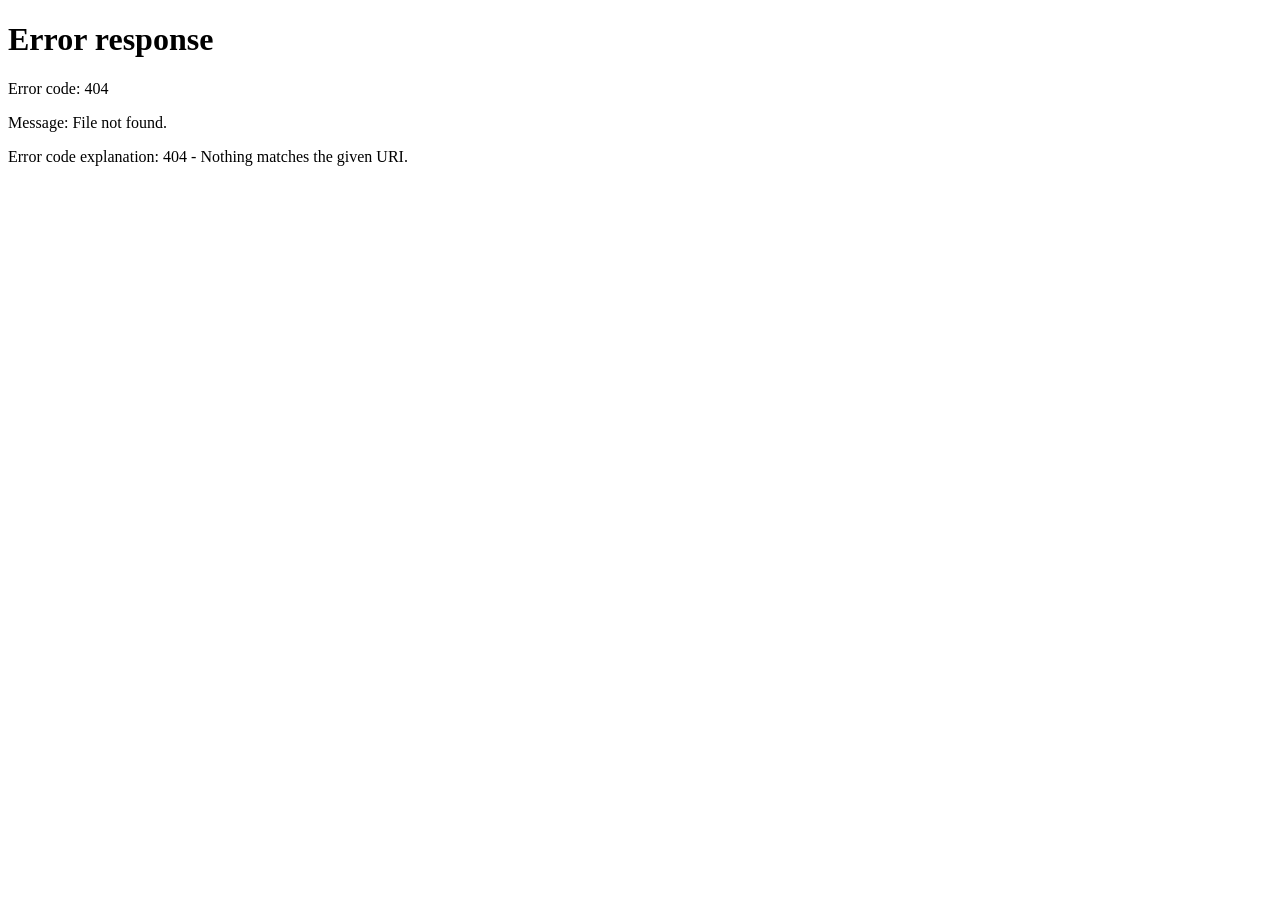
==== web/index.html @ c336a347 "fix(web): serve game from web root" ====
<!DOCTYPE html>
<html lang="fr">
<head>
  <meta charset="UTF-8" />
  <meta name="viewport" content="width=device-width, initial-scale=1" />
  <title>L'Éveil de la Fournaise</title>
  <meta http-equiv="refresh" content="0; url=/client/" />
</head>
<body>
  <script>location.replace("/client/");</script>
  <p><a href="/client/">Lancer le jeu</a></p>
</body>
</html>
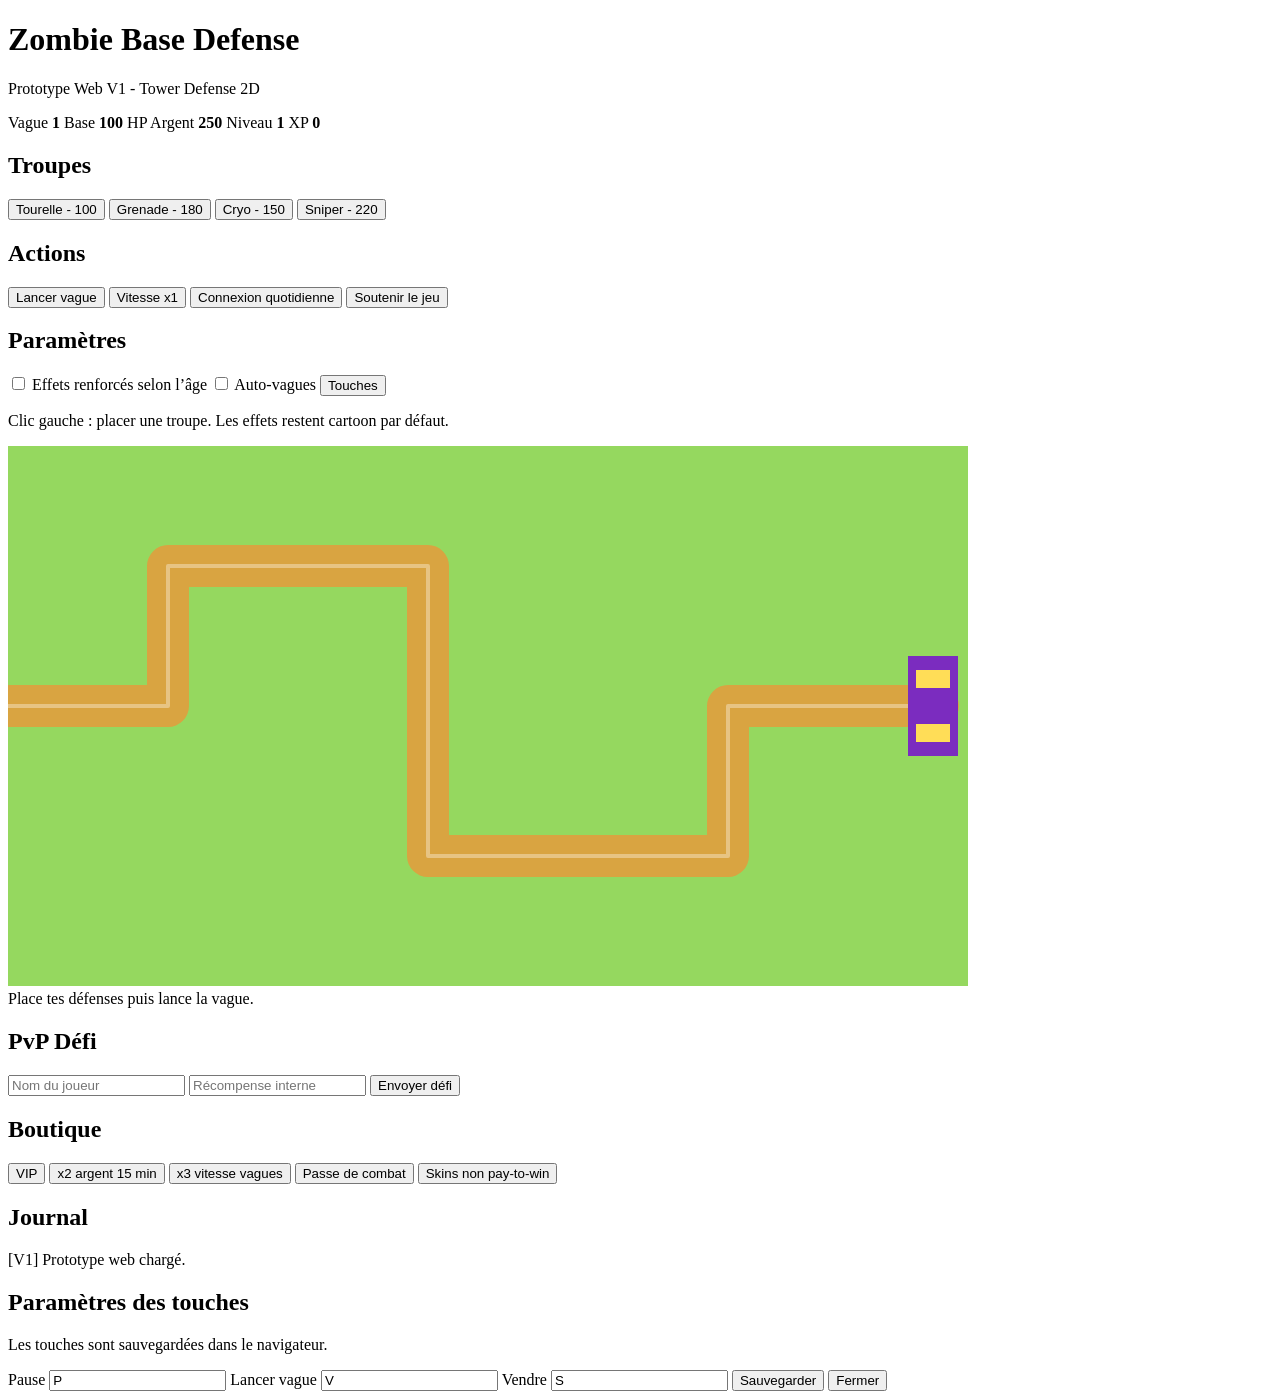
==== commit ecf5977e: "Fix web index and remove broken client redirect" ====
--- a/web/index.html
+++ b/web/index.html
@@ -1,13 +1,84 @@
-<!DOCTYPE html>
+<!doctype html>
 <html lang="fr">
 <head>
-  <meta charset="UTF-8" />
+  <meta charset="utf-8" />
   <meta name="viewport" content="width=device-width, initial-scale=1" />
-  <title>L'Éveil de la Fournaise</title>
-  <meta http-equiv="refresh" content="0; url=/client/" />
+  <title>Zombie Base Defense - Web V1</title>
+  <link rel="stylesheet" href="styles.css" />
 </head>
 <body>
-  <script>location.replace("/client/");</script>
-  <p><a href="/client/">Lancer le jeu</a></p>
+  <div id="app">
+    <header class="topbar">
+      <div>
+        <h1>Zombie Base Defense</h1>
+        <p>Prototype Web V1 - Tower Defense 2D</p>
+      </div>
+      <div class="stats">
+        <span>Vague <b id="wave">1</b></span>
+        <span>Base <b id="baseHp">100</b> HP</span>
+        <span>Argent <b id="money">250</b></span>
+        <span>Niveau <b id="level">1</b></span>
+        <span>XP <b id="xp">0</b></span>
+      </div>
+    </header>
+
+    <main class="layout">
+      <aside class="panel">
+        <h2>Troupes</h2>
+        <button class="tower-btn active" data-tower="turret">Tourelle - 100</button>
+        <button class="tower-btn" data-tower="grenade">Grenade - 180</button>
+        <button class="tower-btn" data-tower="cryo">Cryo - 150</button>
+        <button class="tower-btn" data-tower="sniper">Sniper - 220</button>
+
+        <h2>Actions</h2>
+        <button id="startWave">Lancer vague</button>
+        <button id="speedBtn">Vitesse x1</button>
+        <button id="dailyBtn">Connexion quotidienne</button>
+        <button id="donateBtn">Soutenir le jeu</button>
+
+        <h2>Paramètres</h2>
+        <label><input id="bloodToggle" type="checkbox" /> Effets renforcés selon l’âge</label>
+        <label><input id="autoWaveToggle" type="checkbox" /> Auto-vagues</label>
+        <button id="keysBtn">Touches</button>
+        <p class="hint">Clic gauche : placer une troupe. Les effets restent cartoon par défaut.</p>
+      </aside>
+
+      <section class="game-wrap">
+        <canvas id="game" width="960" height="540"></canvas>
+        <div id="message" class="message">Place tes défenses puis lance la vague.</div>
+      </section>
+
+      <aside class="panel">
+        <h2>PvP Défi</h2>
+        <input id="pvpName" placeholder="Nom du joueur" />
+        <input id="pvpReward" placeholder="Récompense interne" />
+        <button id="pvpBtn">Envoyer défi</button>
+
+        <h2>Boutique</h2>
+        <button>VIP</button>
+        <button>x2 argent 15 min</button>
+        <button>x3 vitesse vagues</button>
+        <button>Passe de combat</button>
+        <button>Skins non pay-to-win</button>
+
+        <h2>Journal</h2>
+        <div id="log" class="log"></div>
+      </aside>
+    </main>
+  </div>
+
+  <div id="modal" class="modal hidden">
+    <div class="modal-card">
+      <h2>Paramètres des touches</h2>
+      <p>Les touches sont sauvegardées dans le navigateur.</p>
+      <label>Pause <input id="keyPause" value="P" maxlength="1" /></label>
+      <label>Lancer vague <input id="keyWave" value="V" maxlength="1" /></label>
+      <label>Vendre <input id="keySell" value="S" maxlength="1" /></label>
+      <button id="saveKeys">Sauvegarder</button>
+      <button id="closeModal">Fermer</button>
+    </div>
+  </div>
+
+  <script src="game.js"></script>
 </body>
 </html>
